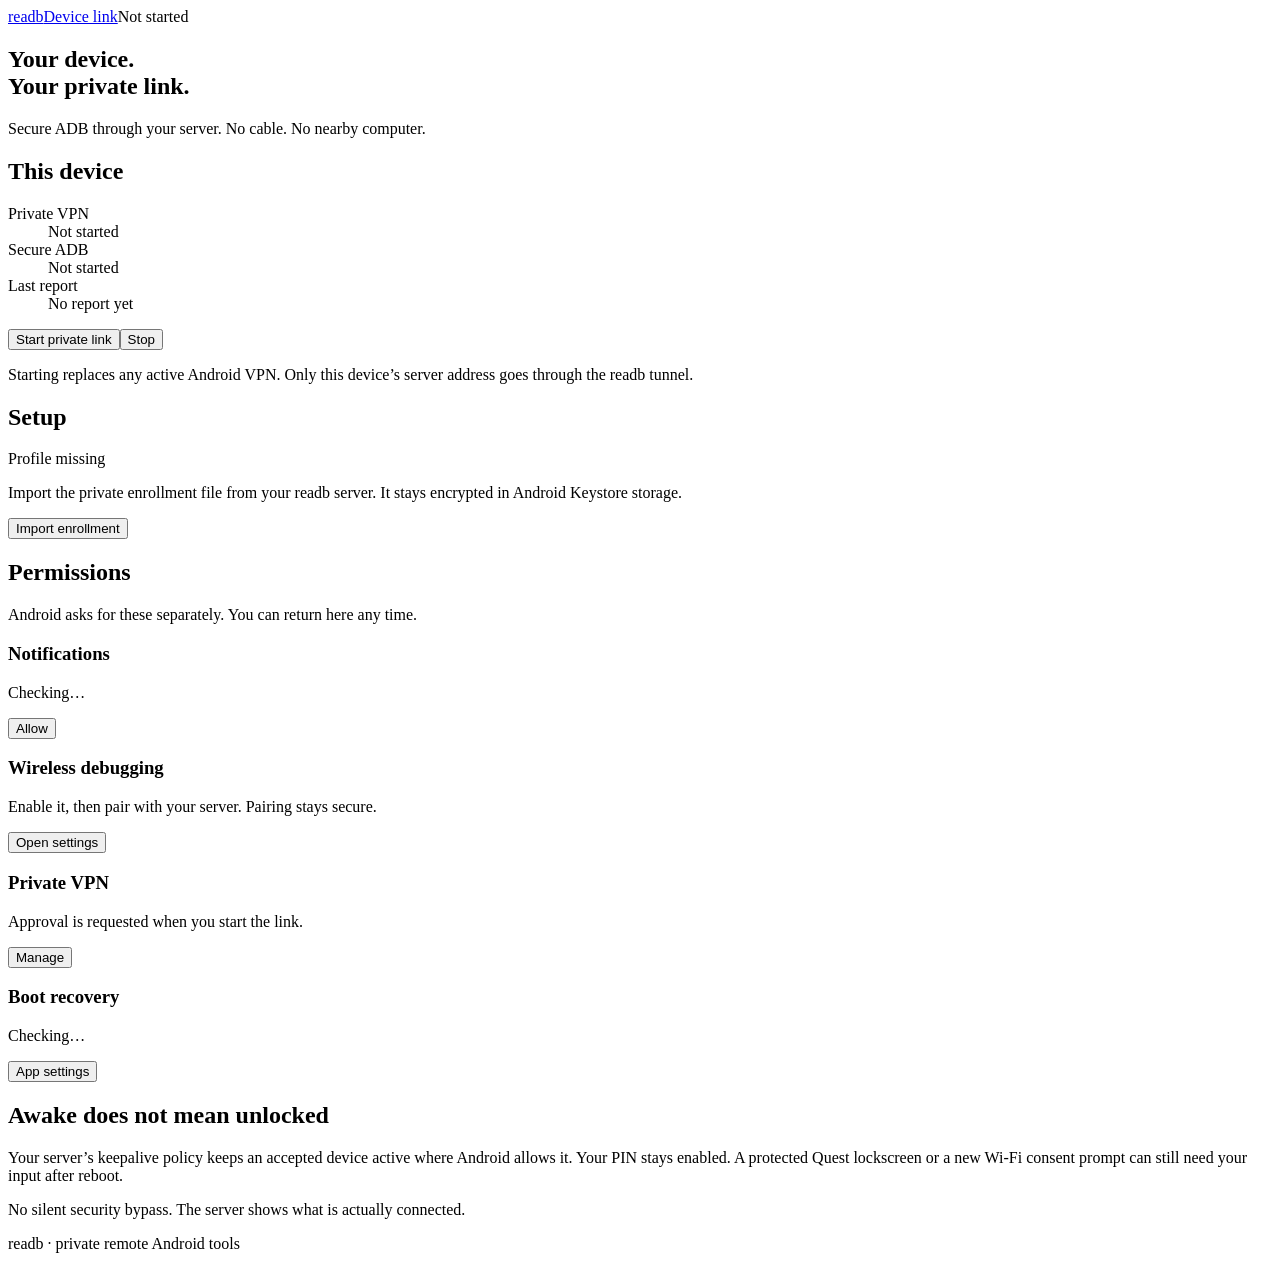
==== android/assets/companion/index.html @ c7960e09 "Add ordered companion reports and Android development app" ====
<!doctype html><html lang="en"><head><meta charset="utf-8"><meta name="viewport" content="width=device-width,initial-scale=1"><meta http-equiv="Content-Security-Policy" content="default-src 'none'; style-src 'self'; script-src 'self'; img-src 'self'; connect-src 'none'; base-uri 'none'; form-action 'none'"><title>readb</title><link rel="stylesheet" href="/style.css"></head>
<body><main class="companion"><header><a class="brand" href="#">readb<span>Device link</span></a><span id="live" class="badge">Not started</span></header>
<section class="intro"><h1>Your device.<br>Your private link.</h1><p>Secure ADB through your server. No cable. No nearby computer.</p></section>
<div class="connection"><div class="connection-title"><span class="signal" aria-hidden="true"></span><h2>This device</h2></div><dl><div><dt>Private VPN</dt><dd id="vpn">Not started</dd></div><div><dt>Secure ADB</dt><dd id="report">Not started</dd></div><div><dt>Last report</dt><dd id="last">No report yet</dd></div></dl><div class="actions"><button id="start" class="primary" data-action="start">Start private link</button><button id="stop" data-action="stop">Stop</button></div><p class="note">Starting replaces any active Android VPN. Only this device’s server address goes through the readb tunnel.</p></div>
<p id="message" role="status" aria-live="polite"></p>
<section><div class="section-title"><h2>Setup</h2><span id="enrolled" class="muted">Profile missing</span></div><p>Import the private enrollment file from your readb server. It stays encrypted in Android Keystore storage.</p><button data-action="import">Import enrollment</button></section>
<section><h2>Permissions</h2><p>Android asks for these separately. You can return here any time.</p><div class="permission"><div><h3>Notifications</h3><p id="notifications">Checking…</p></div><button data-action="notifications">Allow</button></div><div class="permission"><div><h3>Wireless debugging</h3><p>Enable it, then pair with your server. Pairing stays secure.</p></div><button data-action="debug_settings">Open settings</button></div><div class="permission"><div><h3>Private VPN</h3><p>Approval is requested when you start the link.</p></div><button data-action="vpn_settings">Manage</button></div><div class="permission"><div><h3>Boot recovery</h3><p id="secure">Checking…</p></div><button data-action="app_settings">App settings</button></div></section>
<section class="limits"><h2>Awake does not mean unlocked</h2><p>Your server’s keepalive policy keeps an accepted device active where Android allows it. Your PIN stays enabled. A protected Quest lockscreen or a new Wi-Fi consent prompt can still need your input after reboot.</p><p>No silent security bypass. The server shows what is actually connected.</p></section>
<footer>readb · private remote Android tools</footer></main><script src="/app.js"></script></body></html>
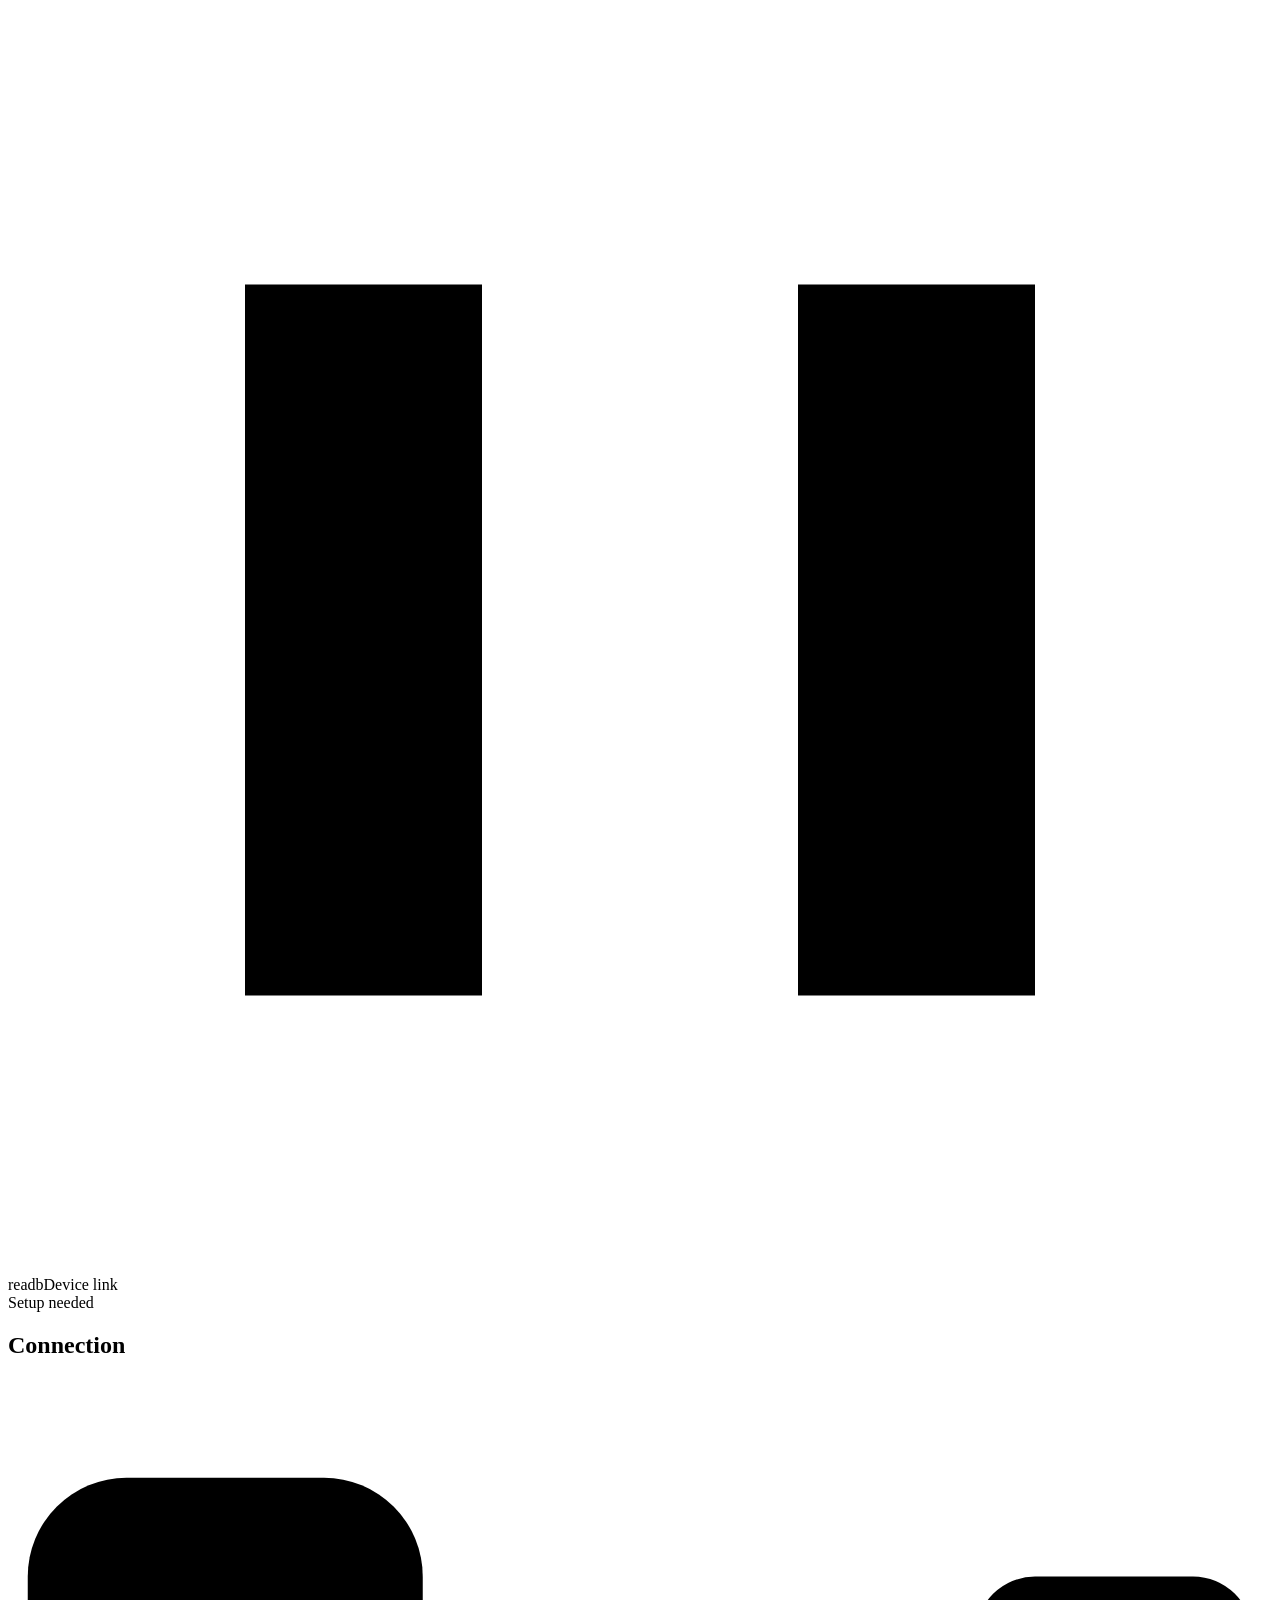
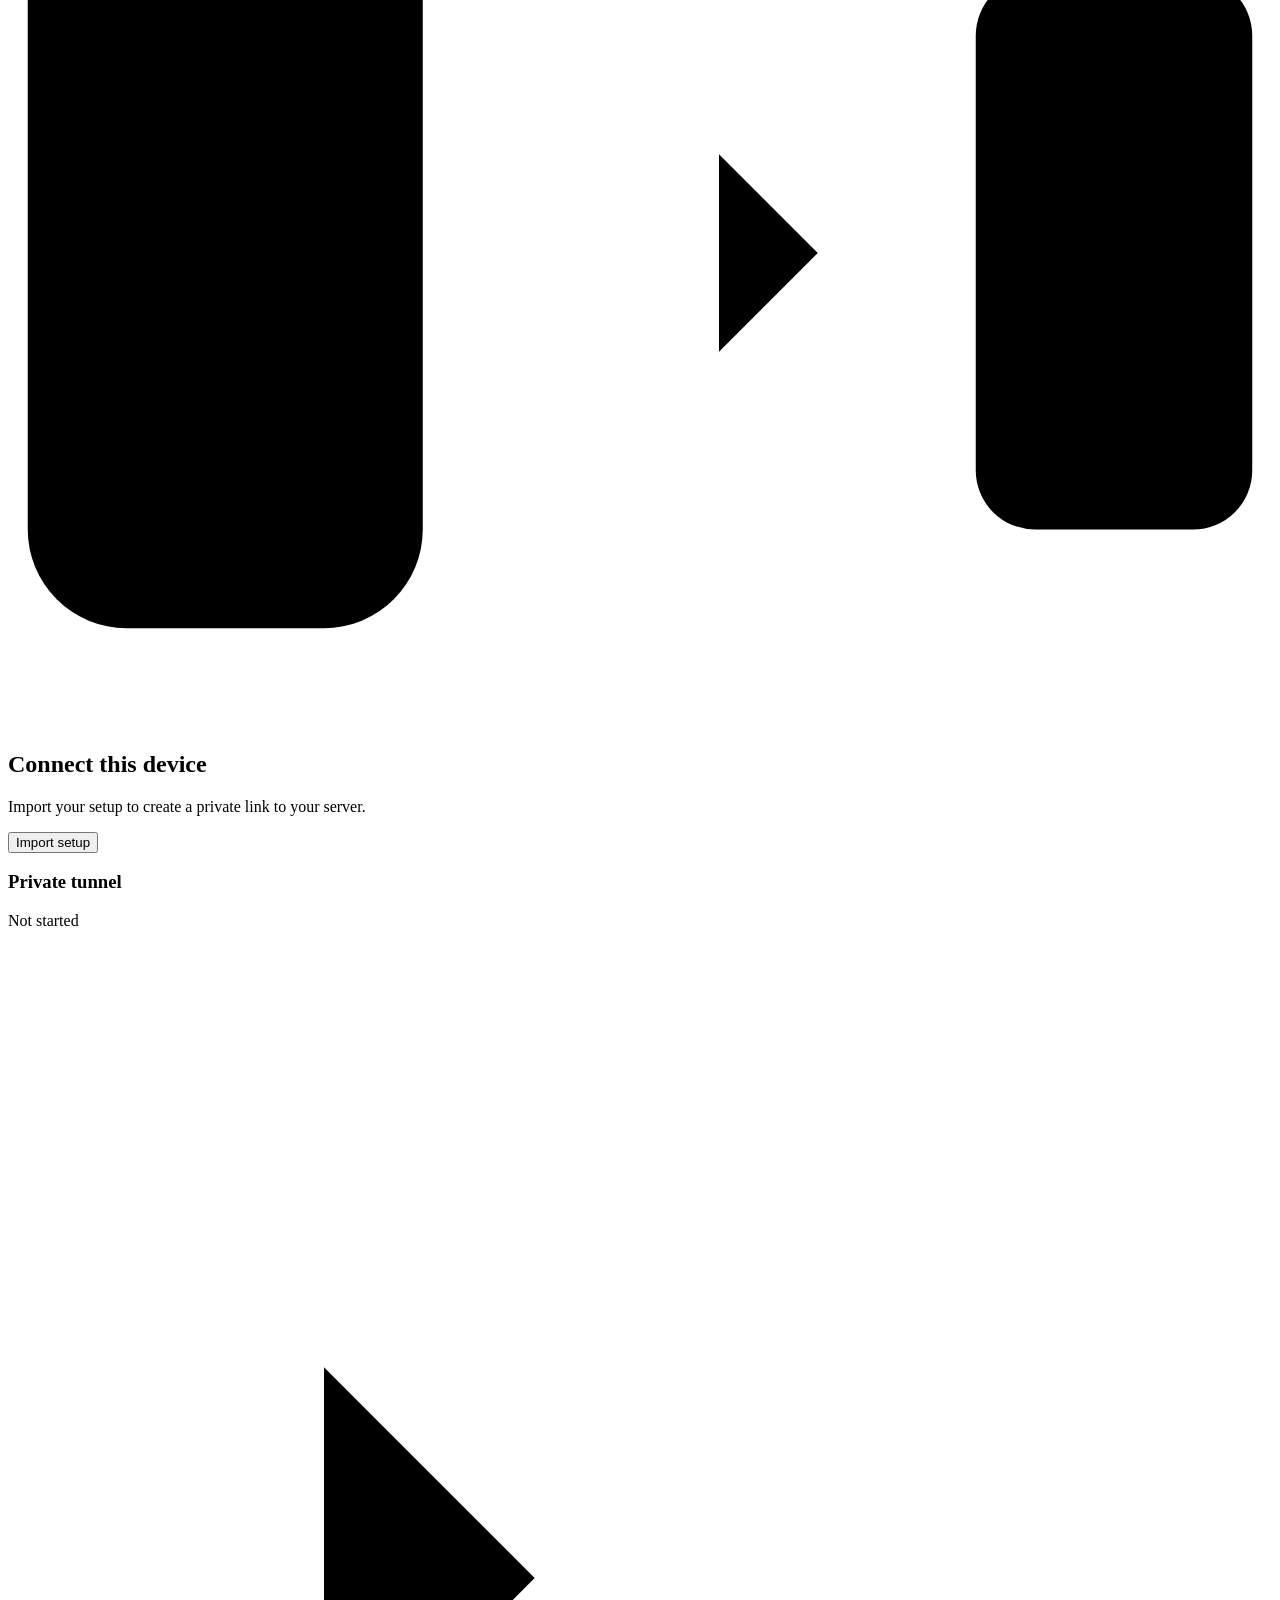
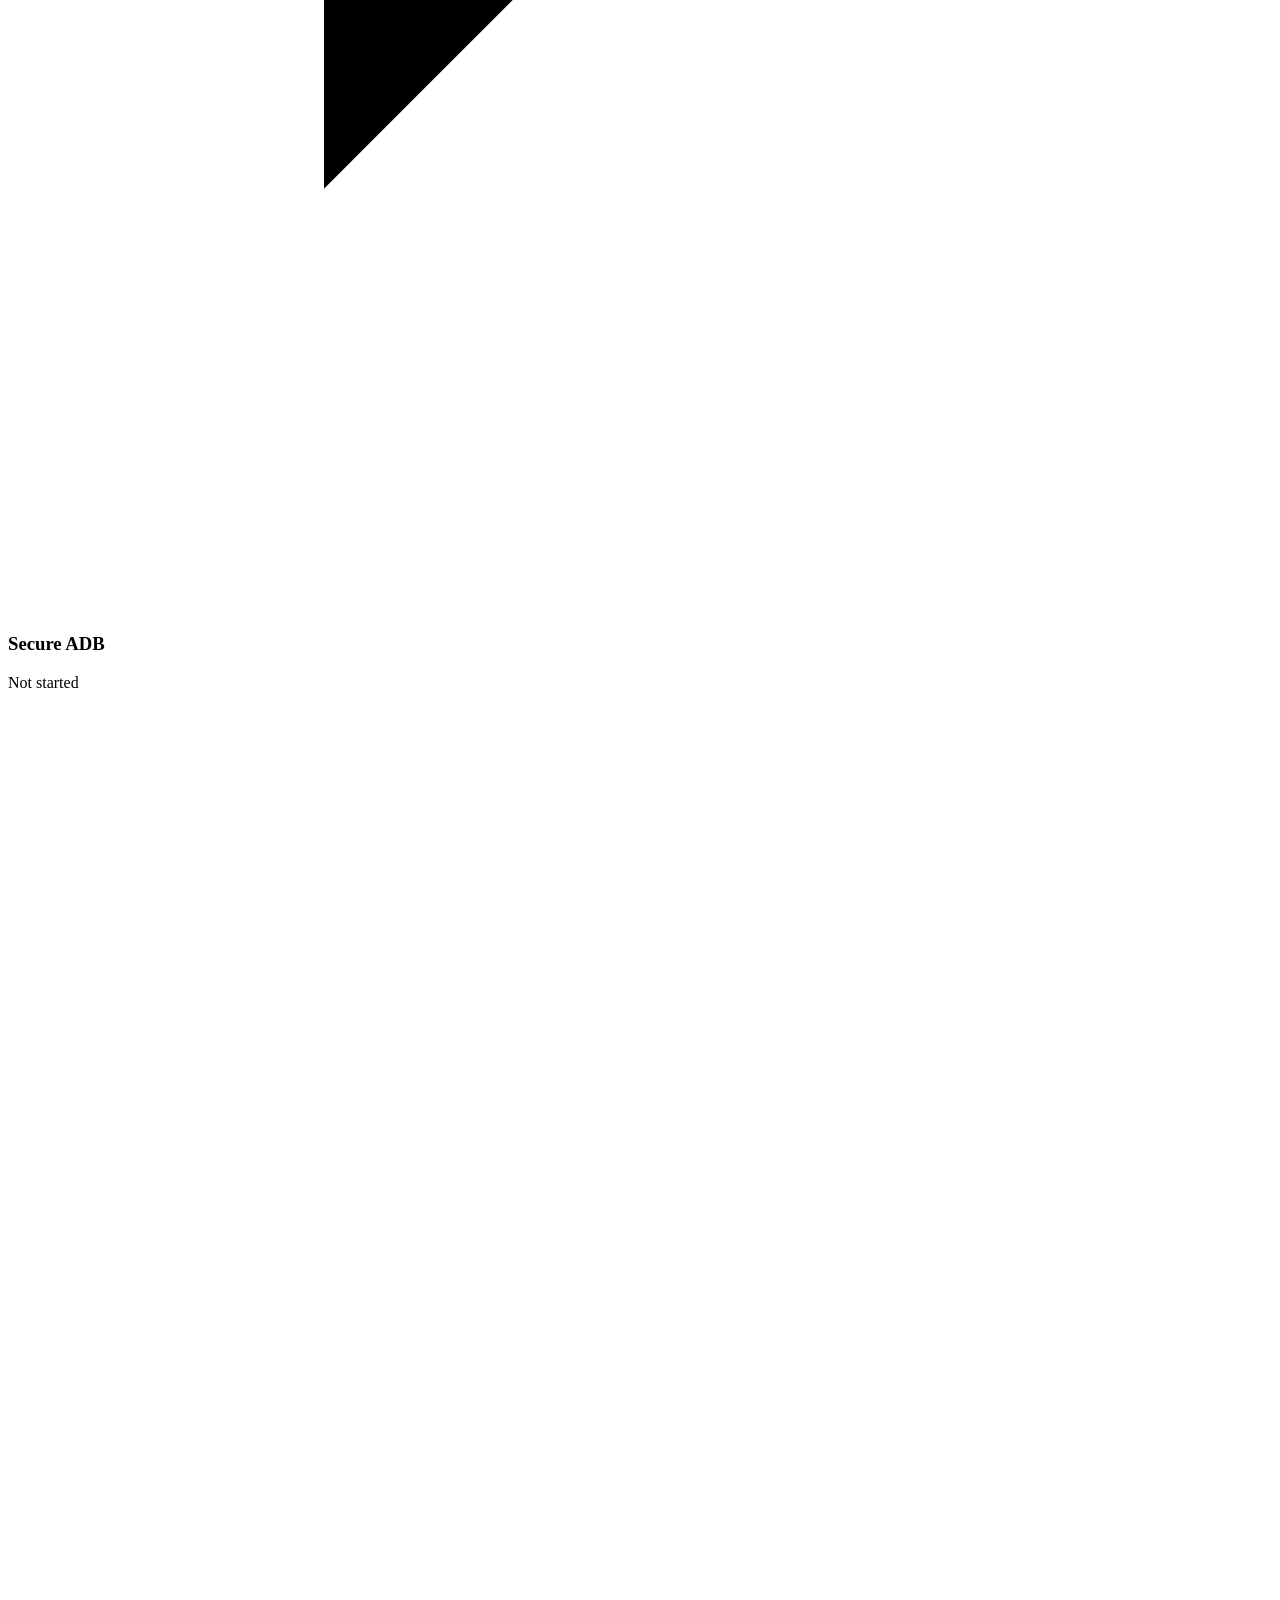
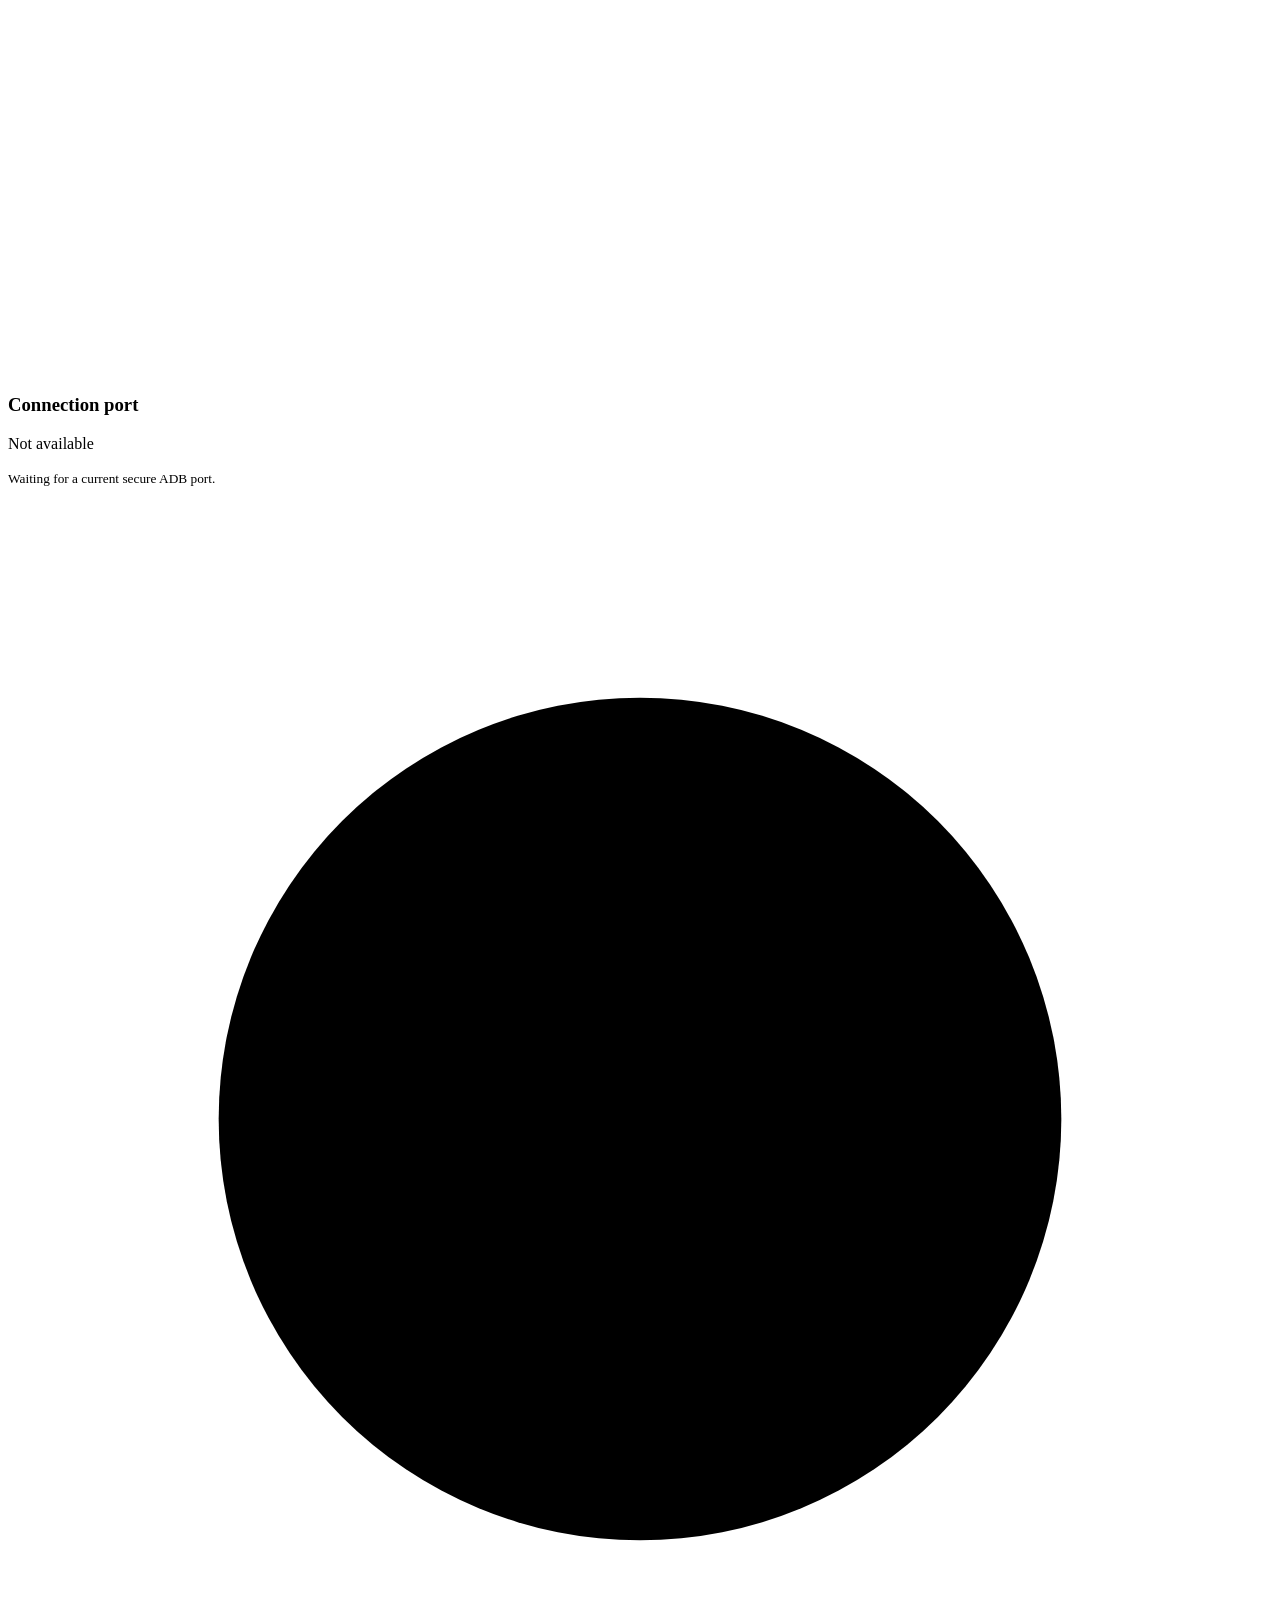
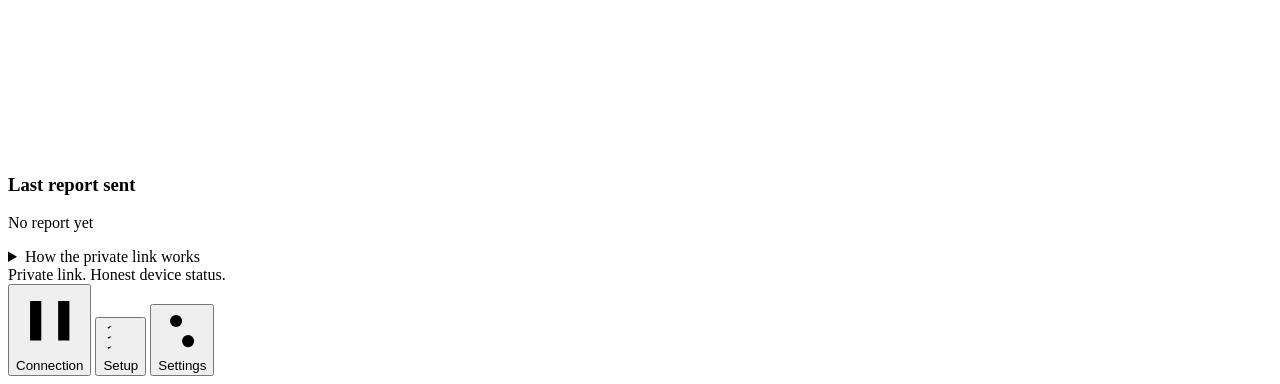
==== commit 422a211e: "Refine Android access setup and stage encrypted handover" ====
--- a/android/assets/companion/index.html
+++ b/android/assets/companion/index.html
@@ -1,9 +1,76 @@
-<!doctype html><html lang="en"><head><meta charset="utf-8"><meta name="viewport" content="width=device-width,initial-scale=1"><meta http-equiv="Content-Security-Policy" content="default-src 'none'; style-src 'self'; script-src 'self'; img-src 'self'; connect-src 'none'; base-uri 'none'; form-action 'none'"><title>readb</title><link rel="stylesheet" href="/style.css"></head>
-<body><main class="companion"><header><a class="brand" href="#">readb<span>Device link</span></a><span id="live" class="badge">Not started</span></header>
-<section class="intro"><h1>Your device.<br>Your private link.</h1><p>Secure ADB through your server. No cable. No nearby computer.</p></section>
-<div class="connection"><div class="connection-title"><span class="signal" aria-hidden="true"></span><h2>This device</h2></div><dl><div><dt>Private VPN</dt><dd id="vpn">Not started</dd></div><div><dt>Secure ADB</dt><dd id="report">Not started</dd></div><div><dt>Last report</dt><dd id="last">No report yet</dd></div></dl><div class="actions"><button id="start" class="primary" data-action="start">Start private link</button><button id="stop" data-action="stop">Stop</button></div><p class="note">Starting replaces any active Android VPN. Only this device’s server address goes through the readb tunnel.</p></div>
-<p id="message" role="status" aria-live="polite"></p>
-<section><div class="section-title"><h2>Setup</h2><span id="enrolled" class="muted">Profile missing</span></div><p>Import the private enrollment file from your readb server. It stays encrypted in Android Keystore storage.</p><button data-action="import">Import enrollment</button></section>
-<section><h2>Permissions</h2><p>Android asks for these separately. You can return here any time.</p><div class="permission"><div><h3>Notifications</h3><p id="notifications">Checking…</p></div><button data-action="notifications">Allow</button></div><div class="permission"><div><h3>Wireless debugging</h3><p>Enable it, then pair with your server. Pairing stays secure.</p></div><button data-action="debug_settings">Open settings</button></div><div class="permission"><div><h3>Private VPN</h3><p>Approval is requested when you start the link.</p></div><button data-action="vpn_settings">Manage</button></div><div class="permission"><div><h3>Boot recovery</h3><p id="secure">Checking…</p></div><button data-action="app_settings">App settings</button></div></section>
-<section class="limits"><h2>Awake does not mean unlocked</h2><p>Your server’s keepalive policy keeps an accepted device active where Android allows it. Your PIN stays enabled. A protected Quest lockscreen or a new Wi-Fi consent prompt can still need your input after reboot.</p><p>No silent security bypass. The server shows what is actually connected.</p></section>
-<footer>readb · private remote Android tools</footer></main><script src="/app.js"></script></body></html>
+<!doctype html>
+<html lang="en">
+<head>
+  <meta charset="utf-8">
+  <meta name="viewport" content="width=device-width,initial-scale=1,viewport-fit=cover">
+  <meta http-equiv="Content-Security-Policy" content="default-src 'none'; style-src 'self'; script-src 'self'; img-src 'self'; connect-src 'none'; base-uri 'none'; form-action 'none'">
+  <title>readb</title><link rel="stylesheet" href="/style.css">
+</head>
+<body>
+  <div class="companion">
+    <header class="app-bar">
+      <div class="brand"><svg viewBox="0 0 32 32" aria-hidden="true"><path d="M12 7H6v18h6M20 7h6v18h-6M11 20l10-8"/></svg><div>readb<span>Device link</span></div></div>
+      <span id="live" class="state-badge">Setup needed</span>
+    </header>
+    <div id="notice" class="notice" hidden><p id="message" role="status" aria-live="polite"></p><button id="dismiss-message" class="icon-button" aria-label="Dismiss message">×</button></div>
+    <aside id="debug-warning" class="debug-warning" hidden role="alert"><div><strong>Wireless debugging is off</strong><p>Your server cannot reach secure ADB until it is enabled.</p></div><button data-action="debug_settings">Open settings</button></aside>
+    <main>
+      <section id="page-connection" class="page" aria-labelledby="title-connection">
+        <h1 id="title-connection">Connection</h1>
+        <div class="link-surface">
+          <div class="link-mark" aria-hidden="true"><svg viewBox="0 0 64 48"><rect x="1" y="5" width="20" height="38" rx="5"/><path d="M8 36h6M29 24h12M36 19l5 5-5 5"/><rect x="49" y="10" width="14" height="28" rx="3"/><path d="M53 17h6M53 23h6M53 29h6"/></svg></div>
+          <h2 id="connection-title">Connect this device</h2>
+          <p id="connection-copy">Import your setup to create a private link to your server.</p>
+          <button id="hero-primary" class="primary" data-action="import">Import setup</button>
+          <div id="link-actions" class="link-actions" hidden><button id="start" class="primary" data-action="start">Start private link</button><button id="stop" class="secondary" data-action="stop">Stop</button></div>
+        </div>
+        <div class="status-list" aria-label="Connection status">
+          <div class="status-row"><span class="status-icon signal" aria-hidden="true"></span><div><h3>Private tunnel</h3><p id="vpn">Not started</p></div></div>
+          <div class="status-row"><svg class="status-icon" viewBox="0 0 24 24" aria-hidden="true"><path d="M6 8l4 4-4 4M13 17h5"/></svg><div><h3>Secure ADB</h3><p id="report">Not started</p></div></div>
+          <div class="status-row"><svg class="status-icon" viewBox="0 0 24 24" aria-hidden="true"><path d="M5 8h14M5 16h14M9 4v16M15 4v16"/></svg><div><h3>Connection port</h3><p id="remote-port">Not available</p><small id="remote-port-age">Waiting for a current secure ADB port.</small></div></div>
+          <div class="status-row"><svg class="status-icon" viewBox="0 0 24 24" aria-hidden="true"><circle cx="12" cy="12" r="8"/><path d="M12 7v5l3 2"/></svg><div><h3>Last report sent</h3><p id="last">No report yet</p></div></div>
+        </div>
+        <details class="help-disclosure"><summary>How the private link works</summary><p>WireGuard is built into readb. No separate VPN app is needed. Only the server address in your setup uses this tunnel.</p><p>Android supports one active VPN. Starting readb replaces another active VPN. You choose when to start.</p><p>A tunnel being active does not prove that your server accepted the device. Check secure ADB and the server dashboard too.</p></details>
+      </section>
+      <section id="page-setup" class="page" aria-labelledby="title-setup" hidden>
+        <h1 id="title-setup">Setup</h1><p class="page-description">A few steps now. Port changes are reported automatically later.</p>
+        <ol class="setup-list">
+          <li><div class="step-content"><h2>Import your setup</h2><p id="enrolled">Profile missing</p><p class="step-help">Use the private JSON file from your readb server. It stays encrypted on this device.</p><button data-action="import" class="secondary">Import setup</button></div></li>
+          <li><div class="step-content"><h2>Allow notifications</h2><p id="notifications">Checking…</p><button id="notification-action" data-action="notifications_settings" class="secondary">Notification settings</button></div></li>
+          <li><div class="step-content"><h2>Enable wireless debugging</h2><p id="debug-state">Open settings to check.</p><p class="step-help">Turn on Wireless debugging. Keep its pairing-code screen open when you pair on your server.</p><button data-action="debug_settings" class="secondary">Open wireless debugging</button></div></li>
+          <li><div class="step-content"><h2>Start the private link</h2><p>WireGuard is built into readb. Approve <strong>readb</strong> below. No other VPN app is needed.</p><p class="vpn-warning">Approval may replace your current VPN. Starting the tunnel is a separate step.</p><button id="setup-vpn-approval" data-action="approve_vpn" class="secondary">Allow readb VPN</button><p id="vpn-approval-state" class="step-help">Approval not checked yet.</p><button id="setup-start" data-action="start" class="secondary">Start private link</button></div></li>
+          <li><div class="step-content"><h2>Pair with your server</h2><p>On your server dashboard, open this device and choose <strong>Pair device</strong>. Enter the displayed pairing port and code once.</p><details class="inline-details"><summary>Using the CLI?</summary><p>Claim a controller job, then run:</p><code>readb -d DEVICE --ticket FILE device pair --port PORT</code><p>The CLI asks for the code privately. Verify the first device fingerprint before device work.</p></details></div></li>
+        </ol>
+      </section>
+      <section id="page-settings" class="page" aria-labelledby="title-settings" hidden>
+        <h1 id="title-settings">Settings</h1><p class="page-description">Device permissions and recovery.</p>
+        <div class="settings-section"><h2>Android controls</h2><button id="review-access" class="secondary">Review device access</button><div class="permission"><div><h3>readb VPN access</h3><p id="settings-vpn-state">WireGuard is built into readb.</p></div><button data-action="approve_vpn" class="secondary">Allow</button></div><div class="permission"><div><h3>Android VPN list</h3><p>Choose readb after approving its access.</p></div><button data-action="vpn_settings" class="secondary">Open</button></div><div class="permission"><div><h3>App permissions</h3><p>Open readb's App info, then choose Permissions.</p></div><button data-action="permissions_settings" class="secondary">Open</button></div></div>
+        <div class="settings-section"><h2>While you work</h2><p>Keep awake is managed from your server's device settings. It requests an active screen where Android allows it. This app never silently removes your PIN.</p></div>
+        <div class="settings-section"><h2>After a restart</h2><p id="secure">Checking…</p><details class="help-disclosure"><summary>Keep awake and unlocking</summary><p>Your server's keepalive setting requests an awake device where Android allows it. Your PIN stays enabled.</p><p>A protected Quest lockscreen or a new Wi-Fi approval can still need your input after reboot. Awake does not mean unlocked.</p></details></div>
+        <div class="settings-section quiet-section"><h2>Your setup stays private</h2><p>The saved profile uses Android Keystore encryption. Stopping the link keeps the profile and pairing so you can reconnect later.</p><button class="secondary" data-action="import">Change setup</button><p class="fine-print">Stop the link before importing another profile.</p></div>
+      </section>
+    </main>
+    <footer class="app-footer">Private link. Honest device status.</footer>
+  </div>
+  <nav class="bottom-nav" aria-label="Main navigation"><div class="bottom-nav-inner">
+    <button id="tab-connection" class="nav-tab selected" data-page="connection" aria-current="page"><svg viewBox="0 0 24 24" aria-hidden="true"><path d="M9 5H5v14h4M15 5h4v14h-4M9 14l6-4"/></svg><span>Connection</span></button>
+    <button id="tab-setup" class="nav-tab" data-page="setup"><svg viewBox="0 0 24 24" aria-hidden="true"><path d="M9 5h10M9 12h10M9 19h10M3 5l1 1 2-2M3 12l1 1 2-2M3 19l1 1 2-2"/></svg><span>Setup</span></button>
+    <button id="tab-settings" class="nav-tab" data-page="settings"><svg viewBox="0 0 24 24" aria-hidden="true"><path d="M4 7h16M4 17h16"/><circle cx="9" cy="7" r="3"/><circle cx="15" cy="17" r="3"/></svg><span>Settings</span></button>
+  </div></nav>
+  <dialog id="access-dialog" aria-labelledby="access-title" aria-describedby="access-description">
+    <div class="access-content">
+      <header><h2 id="access-title">Prepare device access</h2><button id="close-access" class="icon-button" aria-label="Finish access review for now">×</button></header>
+      <p id="access-description">Android asks for each access separately. Review them once here. You can change them later in Settings.</p>
+      <ul class="access-checklist">
+        <li><div><strong>Notifications</strong><span id="access-notifications">Checking…</span></div><button data-action="notifications_settings" class="secondary">Settings</button></li>
+        <li><div><strong>Built-in readb VPN</strong><small>Approval may replace your current VPN.</small><span id="access-vpn">Checking…</span></div><button data-action="approve_vpn" class="secondary">Allow</button></li>
+        <li><div><strong>Wireless debugging</strong><span id="access-debug">Checking…</span></div><button data-action="debug_settings" class="secondary">Open</button></li>
+      </ul>
+      <div class="access-warning"><strong>One active VPN</strong><p>Approving readb may replace your current VPN. The tunnel starts only when you choose Start private link. You do not need a separate WireGuard app.</p></div>
+      <p class="access-limits">Wireless debugging needs a Settings switch. Extra secure-settings access cannot be granted with a normal Android permission prompt. Your PIN stays enabled.</p>
+      <div class="access-actions"><button id="request-access" data-action="request_access" class="primary">Review Android prompts</button><button id="finish-access" class="secondary">Done for now</button></div>
+    </div>
+  </dialog>
+  <script src="/app.js"></script>
+</body>
+</html>
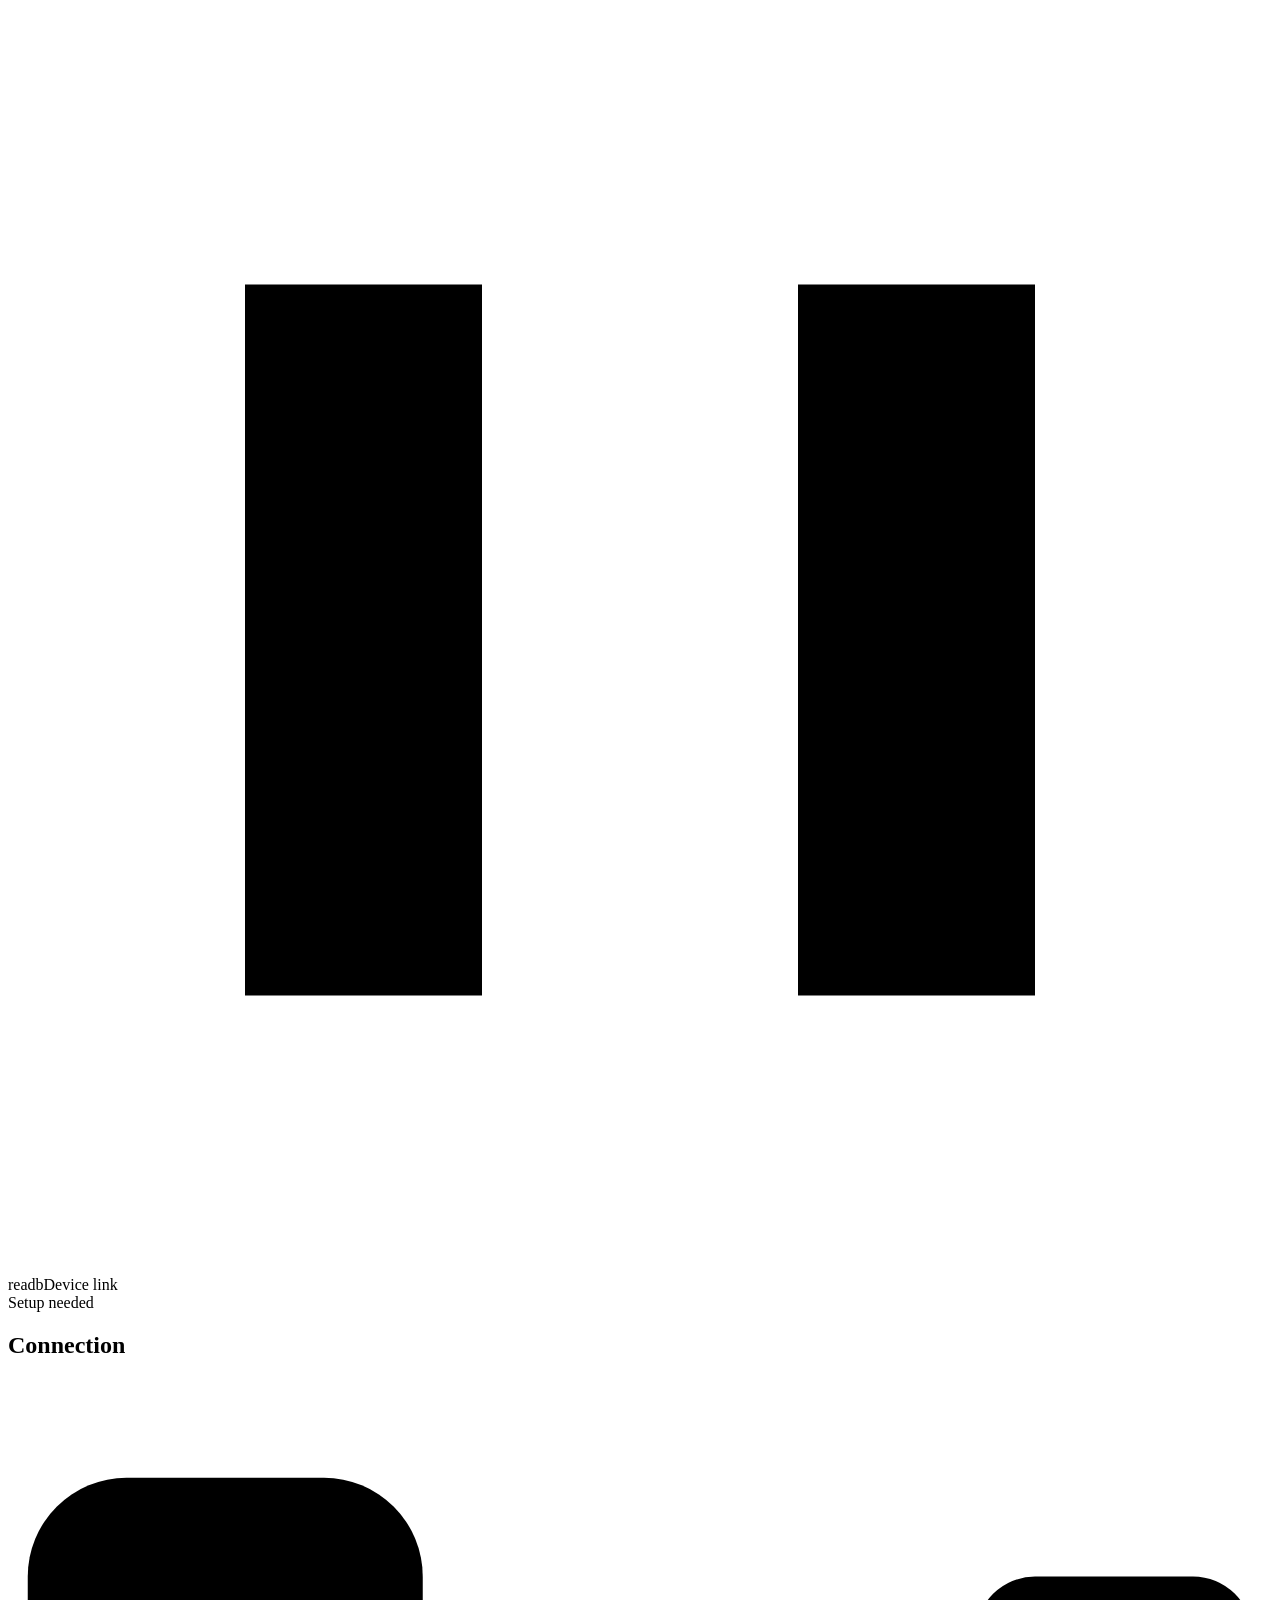
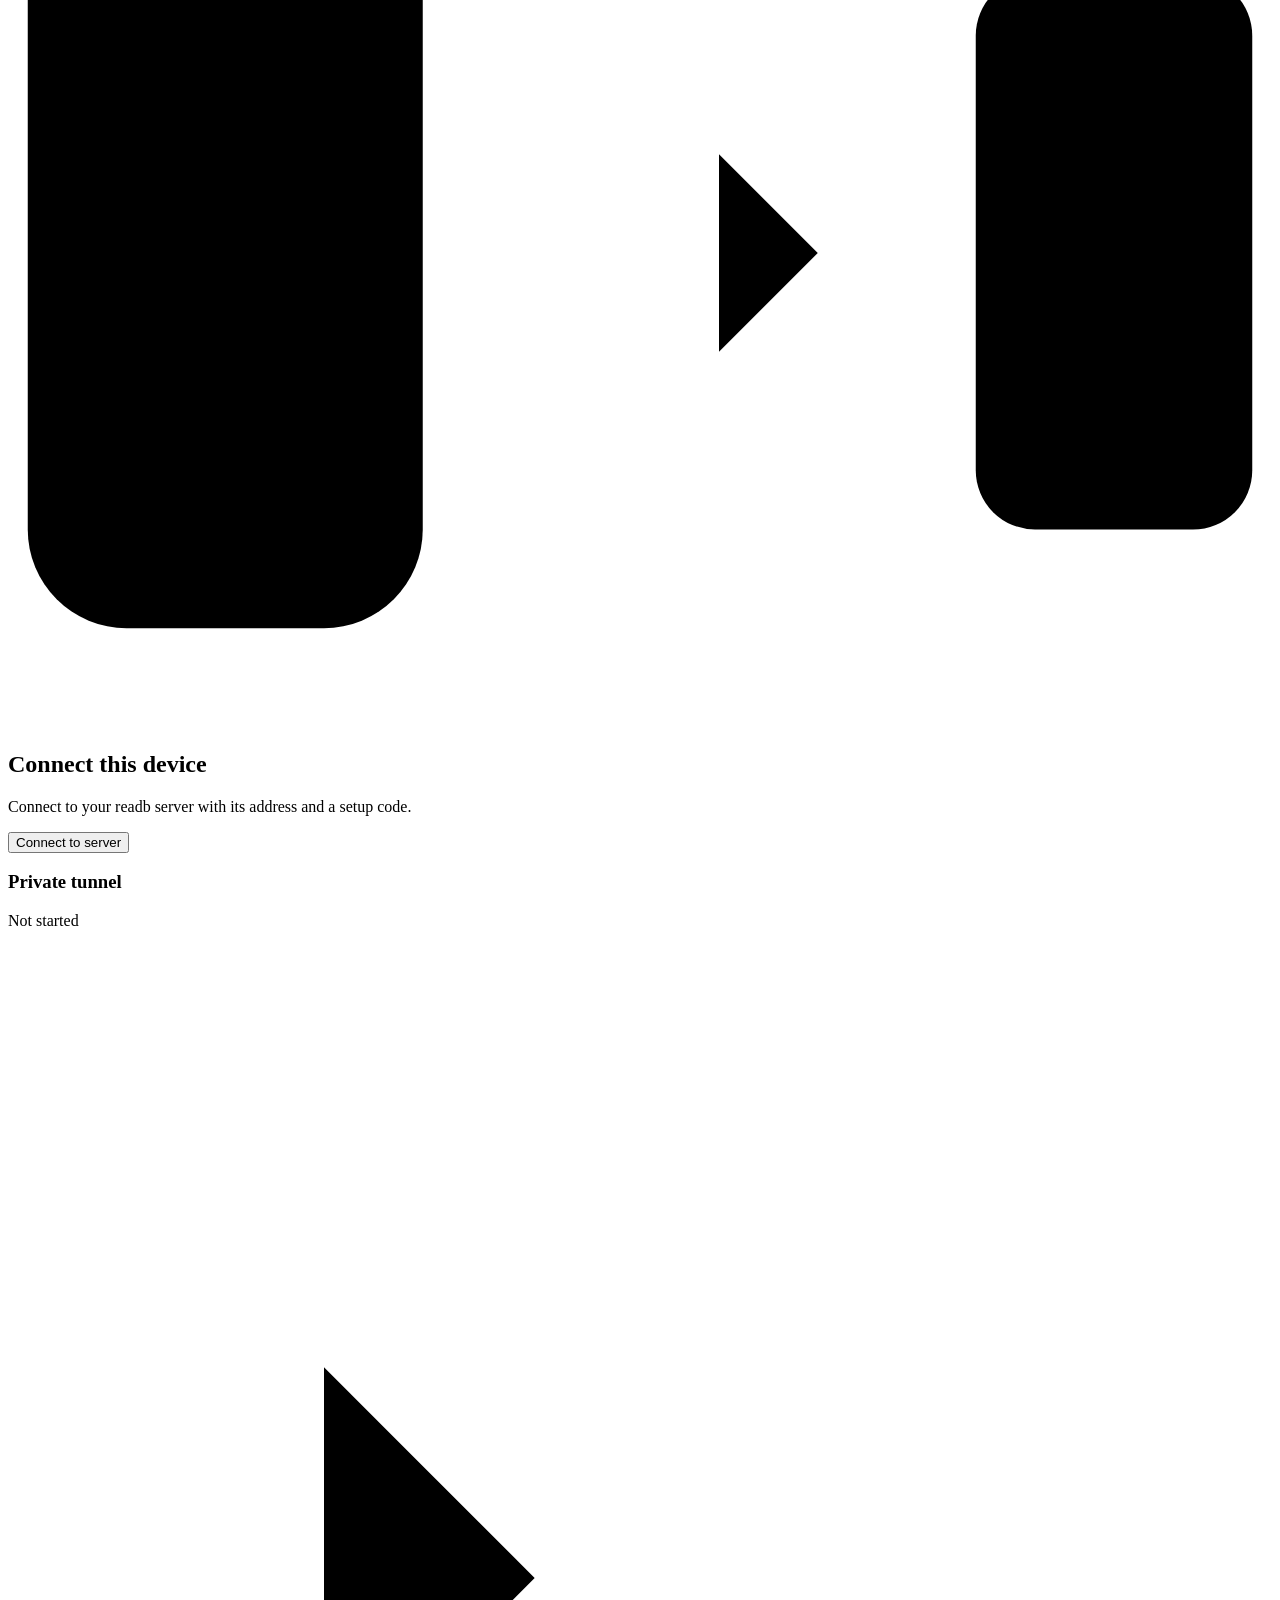
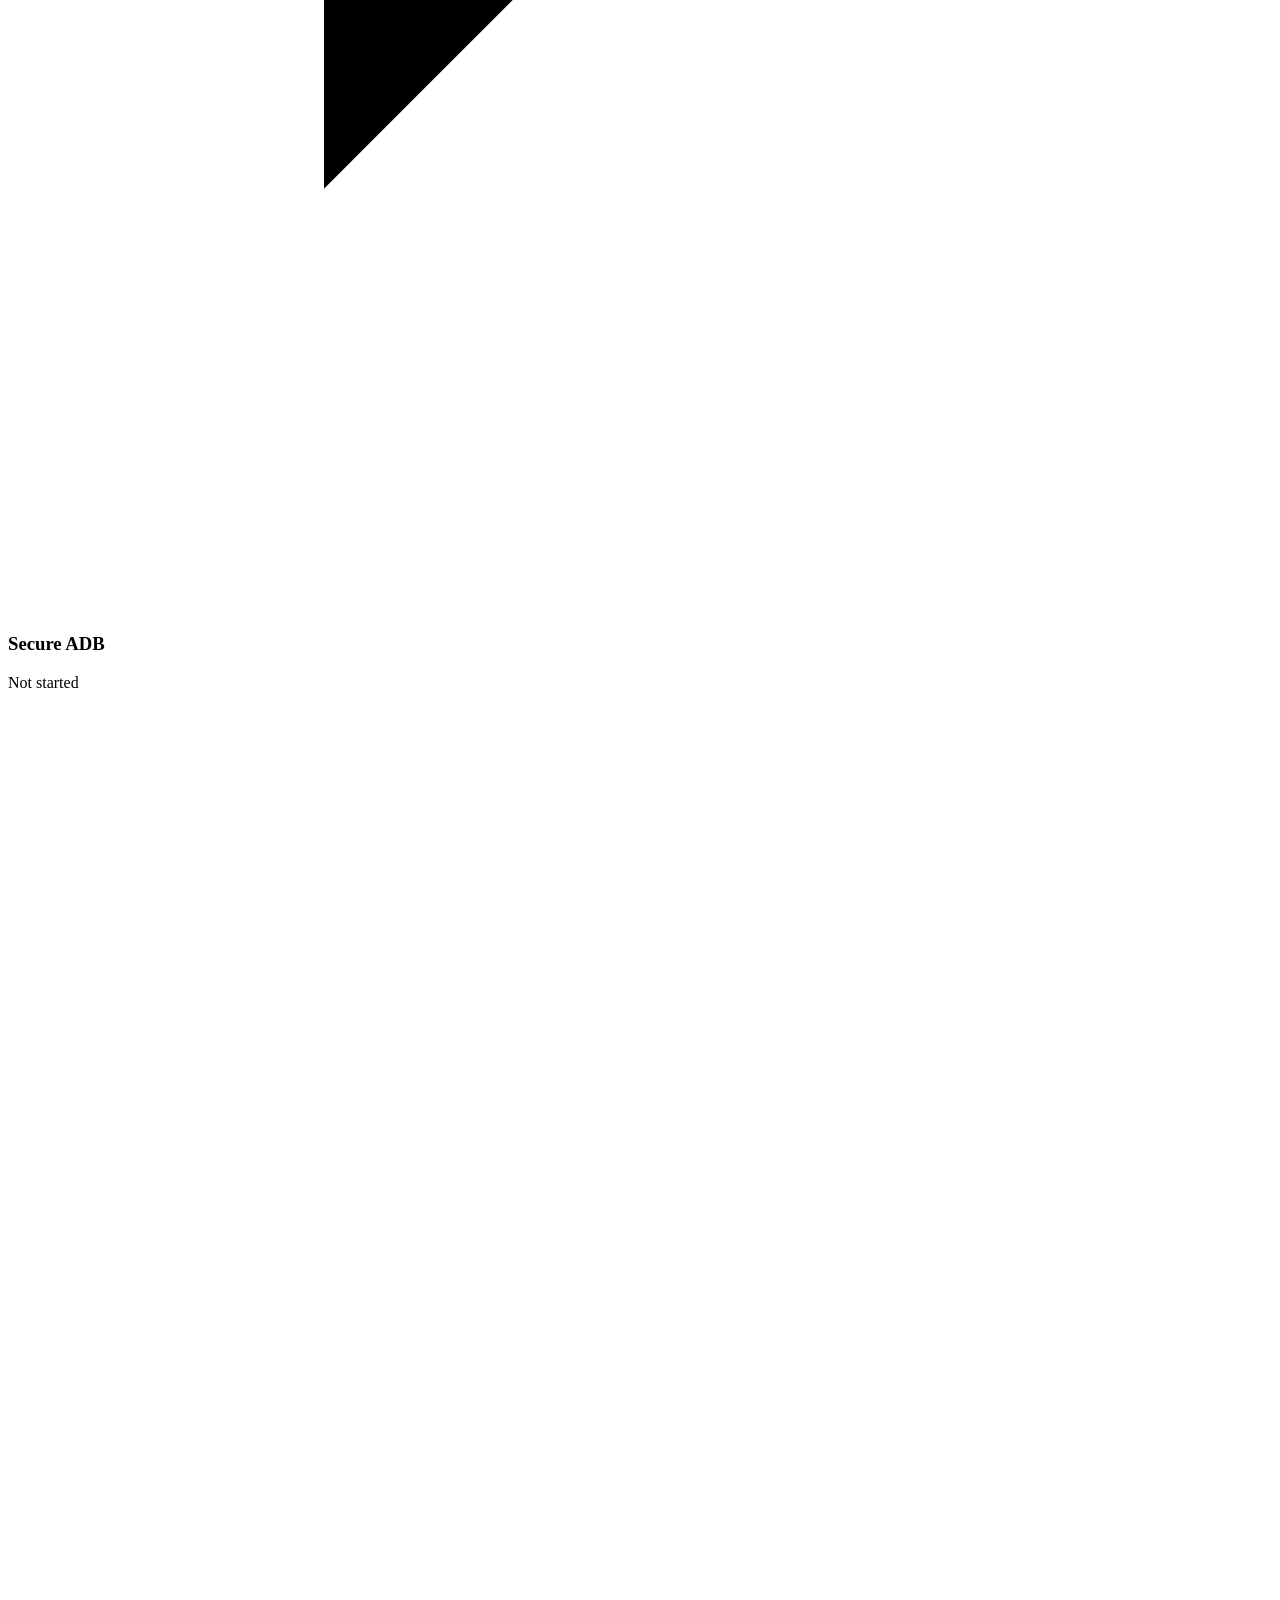
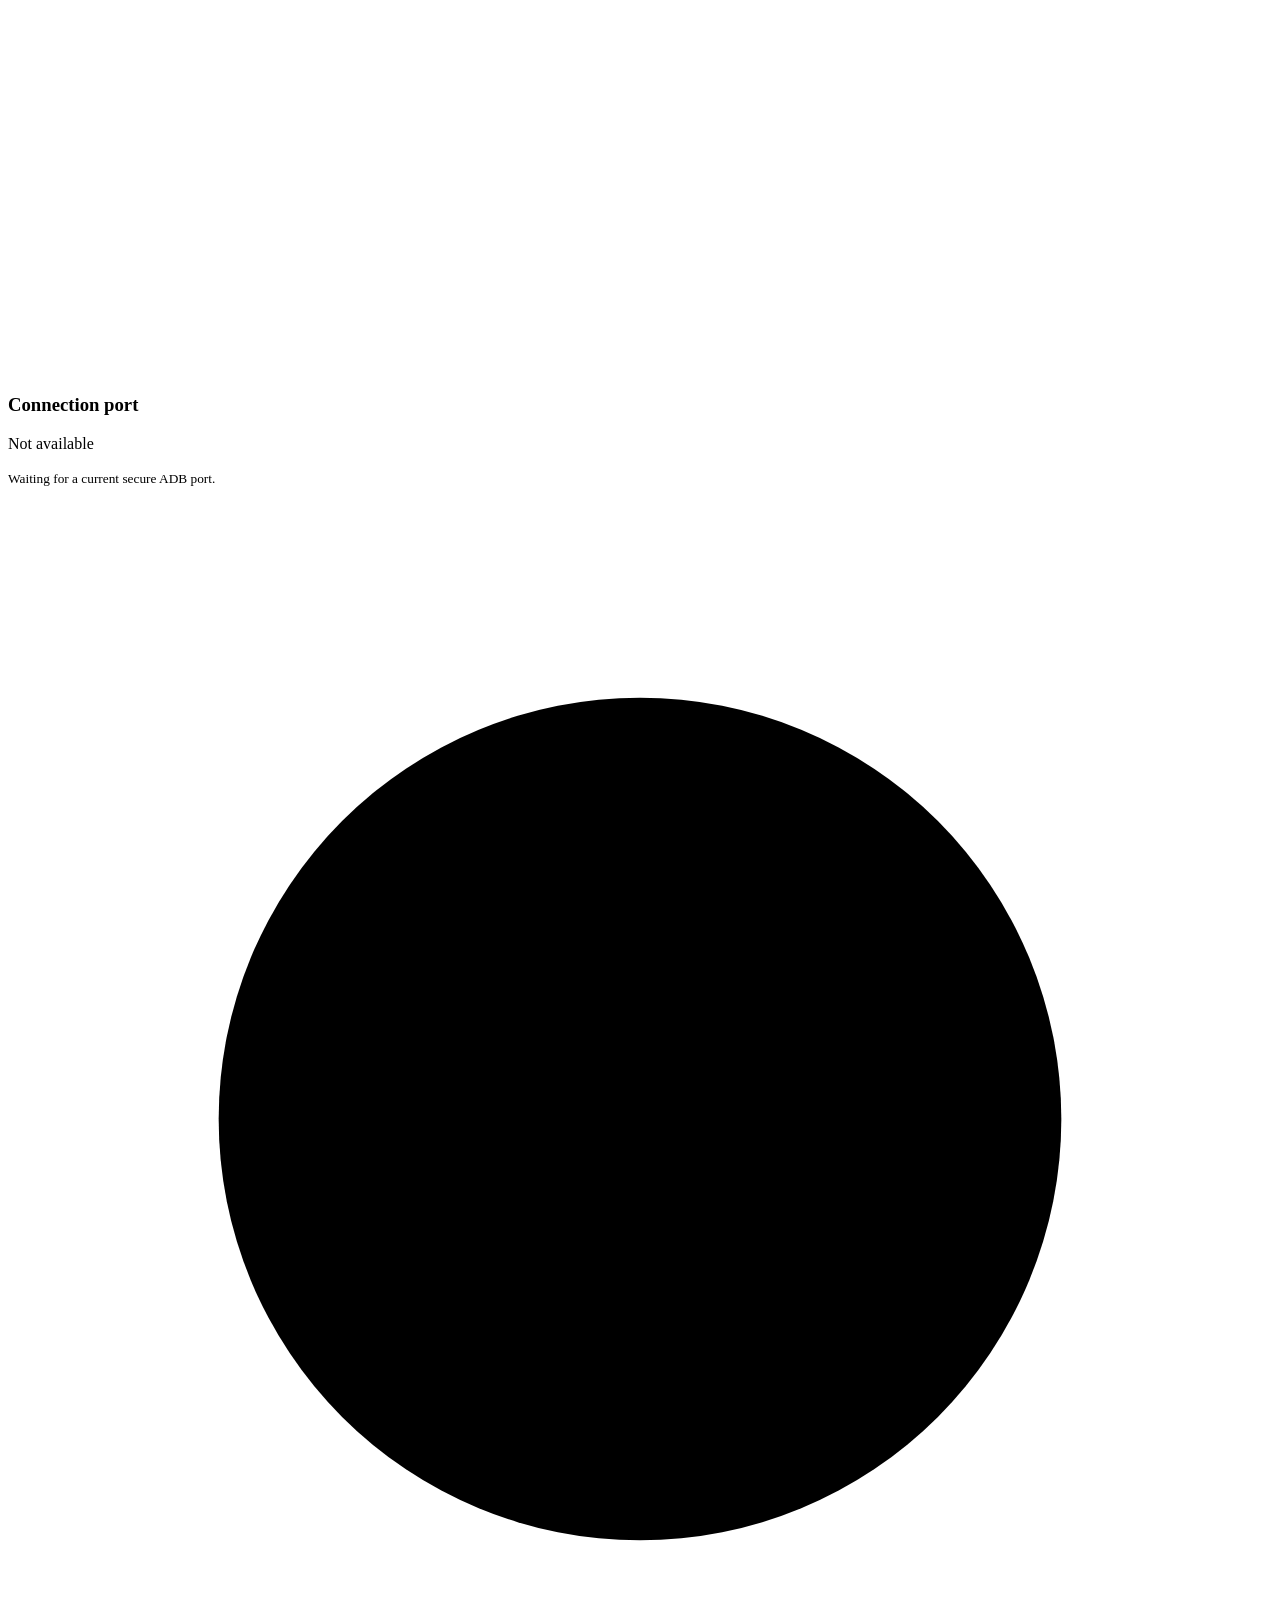
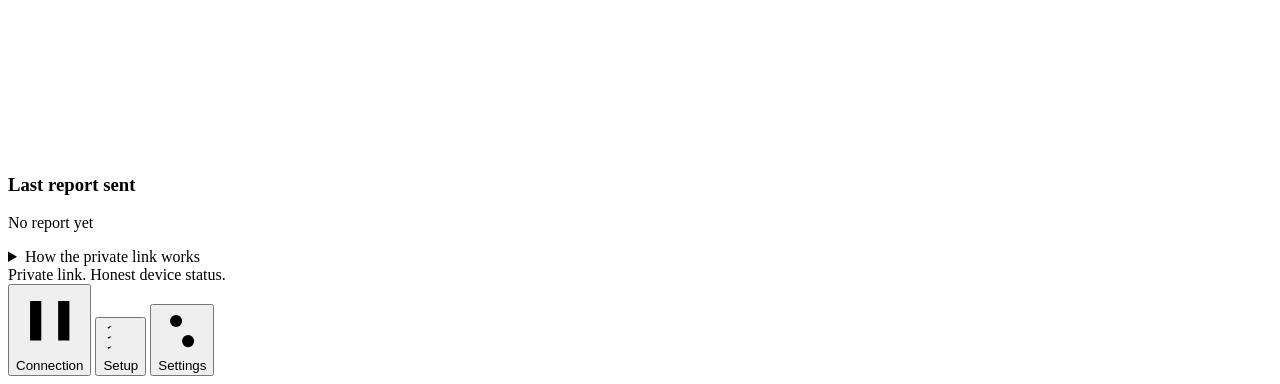
==== commit 83ba4ab3: "Wire native address and code setup into companion UI" ====
--- a/android/assets/companion/index.html
+++ b/android/assets/companion/index.html
@@ -20,8 +20,8 @@
         <div class="link-surface">
           <div class="link-mark" aria-hidden="true"><svg viewBox="0 0 64 48"><rect x="1" y="5" width="20" height="38" rx="5"/><path d="M8 36h6M29 24h12M36 19l5 5-5 5"/><rect x="49" y="10" width="14" height="28" rx="3"/><path d="M53 17h6M53 23h6M53 29h6"/></svg></div>
           <h2 id="connection-title">Connect this device</h2>
-          <p id="connection-copy">Import your setup to create a private link to your server.</p>
-          <button id="hero-primary" class="primary" data-action="import">Import setup</button>
+          <p id="connection-copy">Connect to your readb server with its address and a setup code.</p>
+          <button id="hero-primary" class="primary">Connect to server</button>
           <div id="link-actions" class="link-actions" hidden><button id="start" class="primary" data-action="start">Start private link</button><button id="stop" class="secondary" data-action="stop">Stop</button></div>
         </div>
         <div class="status-list" aria-label="Connection status">
@@ -35,7 +35,16 @@
       <section id="page-setup" class="page" aria-labelledby="title-setup" hidden>
         <h1 id="title-setup">Setup</h1><p class="page-description">A few steps now. Port changes are reported automatically later.</p>
         <ol class="setup-list">
-          <li><div class="step-content"><h2>Import your setup</h2><p id="enrolled">Profile missing</p><p class="step-help">Use the private JSON file from your readb server. It stays encrypted on this device.</p><button data-action="import" class="secondary">Import setup</button></div></li>
+          <li><div class="step-content"><h2>Connect to your server</h2><p id="enrolled">Not connected yet</p><p class="step-help">In your server dashboard, choose Add device. Enter its HTTPS address and one-use setup code here. No file is needed.</p>
+          <form id="connect-form" class="connect-form">
+            <label for="setup-server">Server address</label><input id="setup-server" name="server" type="url" inputmode="url" autocomplete="url" autocapitalize="none" spellcheck="false" placeholder="https://readb.example.com" maxlength="2048" required>
+            <label for="setup-code">Setup code</label><input id="setup-code" name="code" type="text" inputmode="text" autocomplete="off" autocapitalize="none" spellcheck="false" placeholder="abcd-1234-ef56-7890" maxlength="32" required aria-describedby="code-help"><small id="code-help">The code expires after 10 minutes. Your saved setup stays private.</small>
+            <button id="setup-connect" class="primary" type="submit">Connect device</button>
+          </form>
+          <p id="setup-progress" role="status" aria-live="polite" hidden></p>
+          <button id="setup-resume" data-action="setup_resume" class="secondary" hidden>Resume setup</button><button id="setup-cancel" data-action="setup_cancel" class="secondary" hidden>Cancel</button>
+          <details class="inline-details"><summary>Advanced: import an existing setup</summary><p>Only for an existing private server profile. New devices should use the code above.</p><button data-action="import" class="secondary">Import setup file</button></details>
+          </div></li>
           <li><div class="step-content"><h2>Allow notifications</h2><p id="notifications">Checking…</p><button id="notification-action" data-action="notifications_settings" class="secondary">Notification settings</button></div></li>
           <li><div class="step-content"><h2>Enable wireless debugging</h2><p id="debug-state">Open settings to check.</p><p class="step-help">Turn on Wireless debugging. Keep its pairing-code screen open when you pair on your server.</p><button data-action="debug_settings" class="secondary">Open wireless debugging</button></div></li>
           <li><div class="step-content"><h2>Start the private link</h2><p>WireGuard is built into readb. Approve <strong>readb</strong> below. No other VPN app is needed.</p><p class="vpn-warning">Approval may replace your current VPN. Starting the tunnel is a separate step.</p><button id="setup-vpn-approval" data-action="approve_vpn" class="secondary">Allow readb VPN</button><p id="vpn-approval-state" class="step-help">Approval not checked yet.</p><button id="setup-start" data-action="start" class="secondary">Start private link</button></div></li>
